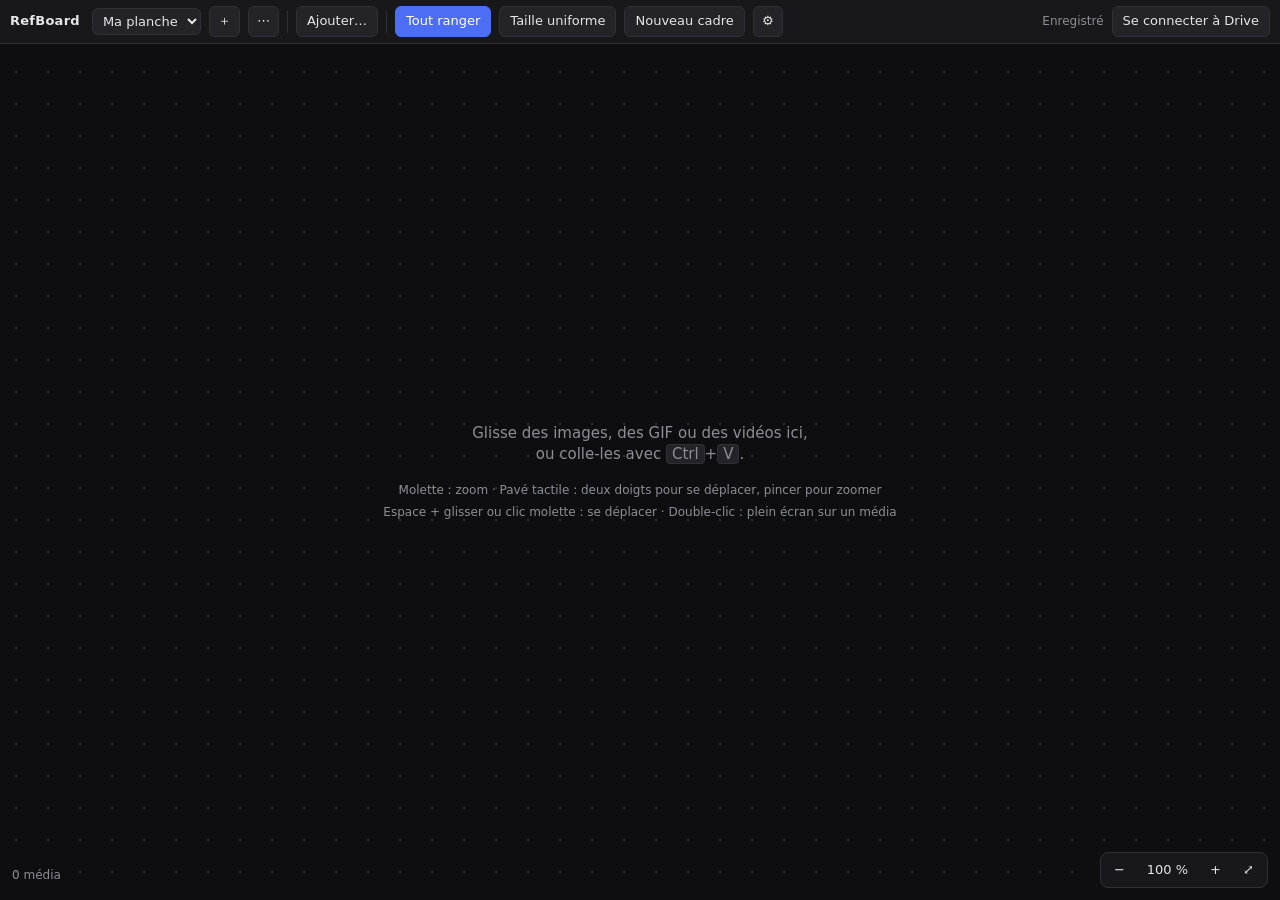
==== index.html @ 7924f596 "Cadres dynamiques, connexion Drive durable et images protégées par Cloudflare - Cadres : rangement a" ====
<!doctype html>
<html lang="fr">
<head>
  <meta charset="utf-8">
  <meta name="viewport" content="width=device-width, initial-scale=1">
  <title>RefBoard</title>
  <link rel="stylesheet" href="css/style.css?v=7">
</head>
<body>
  <header id="toolbar">
    <span class="logo">RefBoard</span>
    <select id="boardSelect" title="Changer de planche"></select>
    <button id="boardNew" class="icon" title="Nouvelle planche">＋</button>
    <button id="boardMenuBtn" class="icon" title="Renommer ou supprimer la planche">⋯</button>
    <span class="sep"></span>
    <button id="addBtn" title="Ajouter des fichiers (ou glisse-les, ou colle-les avec Ctrl+V)">Ajouter…</button>
    <input type="file" id="fileInput" multiple hidden
      accept="image/jpeg,image/png,image/webp,image/gif,video/mp4,video/webm">
    <span class="sep"></span>
    <button id="arrangeBtn" class="primary">Tout ranger</button>
    <button id="uniformBtn">Taille uniforme</button>
    <button id="frameBtn" title="Regrouper dans un cadre (Ctrl+G)">Nouveau cadre</button>
    <button id="settingsBtn" class="icon" title="Réglages du rangement">⚙</button>
    <span class="grow"></span>
    <span id="status"></span>
    <button id="driveBtn" data-state="off">Se connecter à Drive</button>
  </header>

  <main id="stage">
    <div id="world"></div>
    <div id="overlay">
      <div id="selBox" hidden>
        <div class="handle" data-corner="nw"></div>
        <div class="handle" data-corner="ne"></div>
        <div class="handle" data-corner="sw"></div>
        <div class="handle" data-corner="se"></div>
      </div>
      <div id="rubber" hidden></div>
      <div id="dropMark" hidden></div>
    </div>
    <div id="empty" hidden>
      <div>
        <p>Glisse des images, des GIF ou des vidéos ici,<br>ou colle-les avec <kbd>Ctrl</kbd>+<kbd>V</kbd>.</p>
        <p class="hint">Molette : zoom · Pavé tactile : deux doigts pour se déplacer, pincer pour zoomer<br>
          Espace + glisser ou clic molette : se déplacer · Double-clic : plein écran sur un média</p>
      </div>
    </div>
  </main>

  <div id="zoomBar">
    <button id="zoomOut" title="Dézoomer (Ctrl −)">−</button>
    <button id="zoomLabel" title="Revenir à 100 % (Ctrl 0)">100 %</button>
    <button id="zoomIn" title="Zoomer (Ctrl +)">+</button>
    <button id="zoomFit" title="Tout voir (Shift 1)">⤢</button>
  </div>
  <div id="info"></div>

  <form id="settingsPanel" class="panel" hidden onsubmit="return false">
    <h3>Rangement</h3>
    <label>Disposition
      <select name="mode">
        <option value="rows">Lignes justifiées</option>
        <option value="grid">Grille</option>
      </select>
    </label>
    <label><span data-for="rows">Hauteur des lignes</span><span data-for="grid">Taille des cases</span>
      <span><input name="rowHeight" type="number" min="20" step="10"> px</span></label>
    <label>Espacement <span><input name="gap" type="number" min="0" step="2"> px</span></label>
    <label data-for="rows">Largeur totale <span><input name="width" type="number" min="100" step="100" placeholder="auto"> px</span></label>
    <label data-for="grid">Colonnes <span><input name="cols" type="number" min="1" placeholder="auto"></span></label>
    <label>Ordre
      <select name="order">
        <option value="position">Position actuelle</option>
        <option value="added">Date d'ajout</option>
        <option value="type">Vidéos, GIF, puis images</option>
      </select>
    </label>
    <button type="button" id="panelArrange" class="primary">Ranger</button>

    <h3>Taille uniforme</h3>
    <label>
      <select name="uniformDim">
        <option value="h">Même hauteur</option>
        <option value="w">Même largeur</option>
      </select>
      <span><input name="uniformSize" type="number" min="20" step="10"> px</span>
    </label>
    <button type="button" id="panelUniform">Appliquer</button>

    <h3>Navigation</h3>
    <label>Molette
      <select name="wheel">
        <option value="auto">Détection auto (comme Miro)</option>
        <option value="zoom">Zoome toujours</option>
        <option value="pan">Fait défiler</option>
      </select>
    </label>
  </form>

  <div id="menu" class="menu" hidden></div>
  <div id="toast"></div>

  <script src="https://accounts.google.com/gsi/client" async></script>
  <script src="js/config.js?v=7"></script>
  <script src="js/db.js?v=7"></script>
  <script src="js/layout.js?v=7"></script>
  <script src="js/media.js?v=7"></script>
  <script src="js/drive.js?v=7"></script>
  <script src="js/board.js?v=7"></script>
  <script src="js/sync.js?v=7"></script>
  <script src="js/app.js?v=7"></script>
</body>
</html>
---- css/style.css ----
:root {
  --bg: #0e0e10;
  --panel: #18181b;
  --panel-2: #232328;
  --line: #2f2f36;
  --text: #e6e6e9;
  --muted: #8d8d96;
  --accent: #4c6ef5;
  --danger: #ef5b5f;
  color-scheme: dark;
}

* { box-sizing: border-box; }
html, body { margin: 0; height: 100%; overflow: hidden; background: var(--bg); color: var(--text); }
body { font: 13px/1.4 system-ui, -apple-system, "Segoe UI", sans-serif; }
button, select, input { font: inherit; color: inherit; }
button {
  background: var(--panel-2); border: 1px solid var(--line); border-radius: 6px;
  padding: 5px 10px; cursor: pointer; white-space: nowrap;
}
button:hover { border-color: #4a4a54; }
button.primary { background: var(--accent); border-color: var(--accent); color: #fff; }
button.icon { padding: 5px 8px; min-width: 30px; }
select, input { background: var(--panel-2); border: 1px solid var(--line); border-radius: 6px; padding: 4px 6px; }
kbd { background: var(--panel-2); border: 1px solid var(--line); border-radius: 4px; padding: 0 5px; font: inherit; }

/* Barre d'outils */
#toolbar {
  position: fixed; inset: 0 0 auto 0; height: 44px; z-index: 10;
  display: flex; align-items: center; gap: 8px; padding: 0 10px;
  background: var(--panel); border-bottom: 1px solid var(--line);
}
.logo { font-weight: 700; letter-spacing: .02em; margin-right: 4px; }
.sep { width: 1px; height: 22px; background: var(--line); }
.grow { flex: 1; }
#boardSelect { max-width: 220px; }
#status { color: var(--muted); font-size: 12px; }
#driveBtn[data-state="on"] { color: #7fd1a8; }
#driveBtn[data-state="auth"], #driveBtn[data-state="error"] { border-color: #a5703a; color: #f0b37a; }
#driveBtn[data-state="connecting"] { color: var(--muted); }

/* Canevas */
#stage {
  position: fixed; inset: 44px 0 0 0; overflow: hidden; touch-action: none;
  background-color: var(--bg);
  background-image: radial-gradient(circle, #2b2b33 1px, transparent 1.3px);
}
#stage.no-grid { background-image: none; }
body.space #stage { cursor: grab; }
#stage.panning { cursor: grabbing; }
body.dragover #stage { outline: 2px dashed var(--accent); outline-offset: -8px; }

#world { position: absolute; left: 0; top: 0; transform-origin: 0 0; --inv: 1; }
#world.animate .item { transition: transform .4s ease, width .4s ease, height .4s ease; }

.item { position: absolute; left: 0; top: 0; background: #1c1c21; user-select: none; }
.item .media { display: block; width: 100%; height: 100%; object-fit: contain; pointer-events: none; border: 0; }
.item[data-type="youtube"] .media { object-fit: cover; }
.item.playing .media { pointer-events: auto; } /* les commandes du lecteur YouTube restent cliquables */
.item.selected { outline: calc(2px * var(--inv)) solid var(--accent); }

/* Outils et badges : contre-zoomés pour garder la même taille à l'écran */
.item .tools {
  position: absolute; top: 0; right: 0; display: flex; gap: 4px; padding: 6px;
  transform: scale(var(--inv)); transform-origin: top right;
  opacity: 0; transition: opacity .12s;
}
.item:hover .tools { opacity: 1; }
.item .tools button {
  width: 26px; height: 26px; padding: 0; border: 0; border-radius: 6px;
  background: rgba(0, 0, 0, .65); color: #fff; font-size: 13px;
}
.item .tools button:hover { background: var(--accent); }
.item:not(.has-source) [data-act="source"] { display: none; }
.item .badge { position: absolute; left: 0; bottom: 0; padding: 6px; transform: scale(var(--inv)); transform-origin: bottom left; pointer-events: none; }
.item .badge span { display: block; padding: 1px 5px; border-radius: 4px; background: rgba(0, 0, 0, .6); color: #fff; font-size: 10px; font-weight: 600; letter-spacing: .04em; }
.item.tiny .tools, .item.tiny .badge { display: none; }

.item.dragging { z-index: 10; }

/* Cadres : le fond laisse passer les clics, seuls les bords et l'onglet s'attrapent */
.frame {
  position: absolute; left: 0; top: 0; pointer-events: none; --edge: calc(14px * var(--inv));
  background: rgba(255, 255, 255, .025);
}
#world.animate .frame { transition: transform .4s ease, width .4s ease, height .4s ease; }
.frame-edge { position: absolute; pointer-events: auto; cursor: move; background: #3a3a44; transition: background .12s; }
.frame-edge.top { left: calc(-1 * var(--edge)); right: calc(-1 * var(--edge)); top: calc(-1 * var(--edge)); height: var(--edge); }
.frame-edge.bottom { left: calc(-1 * var(--edge)); right: calc(-1 * var(--edge)); bottom: calc(-1 * var(--edge)); height: var(--edge); }
.frame-edge.left { top: 0; bottom: 0; left: calc(-1 * var(--edge)); width: var(--edge); }
.frame-edge.right { top: 0; bottom: 0; right: calc(-1 * var(--edge)); width: var(--edge); }
.frame:hover .frame-edge, .frame:hover .frame-tab { background: #4d4d5a; }
.frame.selected .frame-edge, .frame.selected .frame-tab, .frame.drop-target .frame-edge, .frame.drop-target .frame-tab { background: var(--accent); }
.frame.drop-target { background: rgba(76, 110, 245, .1); }
.frame-tab {
  position: absolute; left: calc(-1 * var(--edge)); bottom: calc(100% + var(--edge));
  max-width: 340px; padding: 5px 12px 4px; border-radius: 8px 8px 0 0;
  background: #3a3a44; color: #fff; font-size: 14px; font-weight: 600; white-space: nowrap;
  overflow: hidden; text-overflow: ellipsis; user-select: none;
  pointer-events: auto; cursor: move; transform: scale(var(--inv)); transform-origin: bottom left; transition: background .12s;
}
.frame-tab input { width: 220px; padding: 0 4px; border: 0; border-radius: 3px; background: #111; font-weight: 600; cursor: text; }

/* Sélection */
#selBox.no-handles .handle { display: none; }
#dropMark { position: absolute; width: 4px; border-radius: 2px; background: var(--accent); box-shadow: 0 0 0 1px #fff; }
#dropMark[hidden] { display: none; }
#overlay { position: absolute; inset: 0; pointer-events: none; }
#selBox { position: absolute; border: 1px solid var(--accent); }
#selBox[hidden], #rubber[hidden] { display: none; }
.handle {
  position: absolute; width: 10px; height: 10px; pointer-events: auto;
  background: #fff; border: 1px solid var(--accent); border-radius: 2px;
}
.handle[data-corner="nw"] { left: -6px; top: -6px; cursor: nwse-resize; }
.handle[data-corner="ne"] { right: -6px; top: -6px; cursor: nesw-resize; }
.handle[data-corner="sw"] { left: -6px; bottom: -6px; cursor: nesw-resize; }
.handle[data-corner="se"] { right: -6px; bottom: -6px; cursor: nwse-resize; }
#rubber { position: absolute; border: 1px solid var(--accent); background: rgba(76, 110, 245, .12); }

#empty {
  position: absolute; inset: 0; display: flex; align-items: center; justify-content: center;
  text-align: center; color: var(--muted); font-size: 15px; pointer-events: none;
}
#empty[hidden] { display: none; }
#empty .hint { font-size: 12px; line-height: 1.8; }

/* Zoom et infos */
#zoomBar {
  position: fixed; right: 12px; bottom: 12px; z-index: 10; display: flex; gap: 2px; padding: 3px;
  background: var(--panel); border: 1px solid var(--line); border-radius: 8px;
}
#zoomBar button { border: 0; background: transparent; min-width: 30px; }
#zoomBar button:hover { background: var(--panel-2); }
#zoomLabel { min-width: 60px; }
#info { position: fixed; left: 12px; bottom: 16px; z-index: 10; color: var(--muted); font-size: 12px; pointer-events: none; }

/* Panneau de réglages */
.panel {
  position: fixed; top: 50px; z-index: 20; width: 310px; padding: 12px;
  display: grid; gap: 8px;
  background: var(--panel); border: 1px solid var(--line); border-radius: 10px;
  box-shadow: 0 12px 32px rgba(0, 0, 0, .5);
}
.panel[hidden] { display: none; }
.panel h3 { margin: 6px 0 0; font-size: 11px; font-weight: 600; text-transform: uppercase; letter-spacing: .06em; color: var(--muted); }
.panel h3:first-child { margin-top: 0; }
.panel label { display: flex; align-items: center; justify-content: space-between; gap: 8px; }
.panel input[type="number"] { width: 76px; }
.panel[data-mode="rows"] [data-for="grid"], .panel[data-mode="grid"] [data-for="rows"] { display: none; }

/* Menu contextuel */
.menu {
  position: fixed; z-index: 30; min-width: 220px; padding: 4px;
  display: flex; flex-direction: column;
  background: var(--panel); border: 1px solid var(--line); border-radius: 8px;
  box-shadow: 0 12px 32px rgba(0, 0, 0, .5);
}
.menu[hidden] { display: none; }
.menu button { border: 0; background: transparent; text-align: left; padding: 6px 10px; }
.menu button:hover { background: var(--panel-2); }
.menu .danger { color: var(--danger); }
.menu hr { border: 0; border-top: 1px solid var(--line); margin: 4px 0; width: 100%; }

/* Messages */
#toast {
  position: fixed; left: 50%; bottom: 20px; z-index: 40; transform: translateX(-50%);
  max-width: min(560px, 90vw); padding: 9px 14px; border-radius: 8px;
  background: var(--panel-2); border: 1px solid var(--line);
  opacity: 0; pointer-events: none; transition: opacity .2s;
}
#toast.show { opacity: 1; }
#toast.error { background: #4a1d20; border-color: #7a2c31; }
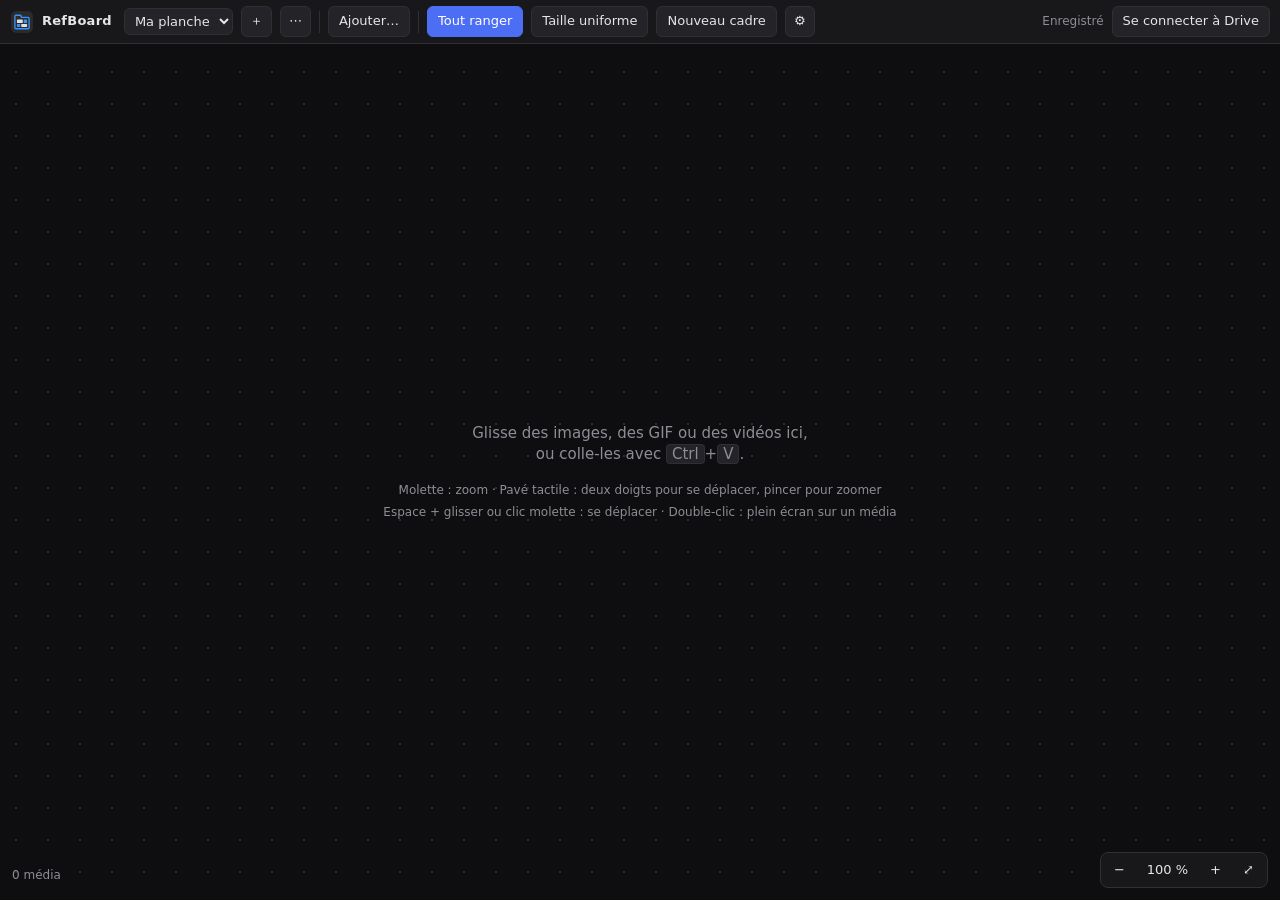
==== commit cb46b221: "Cadres : nouvel aspect, palette de 50 couleurs, icône de RefBoard - Cadre et onglet d'une seule form" ====
--- a/index.html
+++ b/index.html
@@ -4,10 +4,12 @@
   <meta charset="utf-8">
   <meta name="viewport" content="width=device-width, initial-scale=1">
   <title>RefBoard</title>
-  <link rel="stylesheet" href="css/style.css?v=7">
+  <link rel="icon" href="assets/icon.svg" type="image/svg+xml">
+  <link rel="stylesheet" href="css/style.css?v=8">
 </head>
 <body>
   <header id="toolbar">
+    <img class="logo-icon" src="assets/icon.svg" alt="">
     <span class="logo">RefBoard</span>
     <select id="boardSelect" title="Changer de planche"></select>
     <button id="boardNew" class="icon" title="Nouvelle planche">＋</button>
@@ -98,16 +100,17 @@
   </form>
 
   <div id="menu" class="menu" hidden></div>
+  <div id="framePalette" hidden onmousedown="event.preventDefault()"></div>
   <div id="toast"></div>
 
   <script src="https://accounts.google.com/gsi/client" async></script>
-  <script src="js/config.js?v=7"></script>
-  <script src="js/db.js?v=7"></script>
-  <script src="js/layout.js?v=7"></script>
-  <script src="js/media.js?v=7"></script>
-  <script src="js/drive.js?v=7"></script>
-  <script src="js/board.js?v=7"></script>
-  <script src="js/sync.js?v=7"></script>
-  <script src="js/app.js?v=7"></script>
+  <script src="js/config.js?v=8"></script>
+  <script src="js/db.js?v=8"></script>
+  <script src="js/layout.js?v=8"></script>
+  <script src="js/media.js?v=8"></script>
+  <script src="js/drive.js?v=8"></script>
+  <script src="js/board.js?v=8"></script>
+  <script src="js/sync.js?v=8"></script>
+  <script src="js/app.js?v=8"></script>
 </body>
 </html>
--- a/css/style.css
+++ b/css/style.css
@@ -30,6 +30,7 @@
   display: flex; align-items: center; gap: 8px; padding: 0 10px;
   background: var(--panel); border-bottom: 1px solid var(--line);
 }
+.logo-icon { width: 24px; height: 24px; display: block; }
 .logo { font-weight: 700; letter-spacing: .02em; margin-right: 4px; }
 .sep { width: 1px; height: 22px; background: var(--line); }
 .grow { flex: 1; }
@@ -78,28 +79,73 @@
 
 .item.dragging { z-index: 10; }
 
-/* Cadres : le fond laisse passer les clics, seuls les bords et l'onglet s'attrapent */
+/* Cadres : le fond laisse passer les clics, seuls les bords et l'onglet s'attrapent.
+   L'anneau, l'onglet et son arrondi forment une seule forme ; --line dessine le contour de sélection autour. */
 .frame {
-  position: absolute; left: 0; top: 0; pointer-events: none; --edge: calc(14px * var(--inv));
-  background: rgba(255, 255, 255, .025);
-}
+  --frame: #475166;
+  --line: transparent;
+  --edge: calc(14px * var(--inv));
+  --thin: calc(2px * var(--inv));
+  --radius: calc(22px * var(--inv));
+  --inner: calc(8px * var(--inv));
+  position: absolute; left: 0; top: 0; pointer-events: none; border-radius: 0 var(--inner) var(--inner) var(--inner);
+  background: color-mix(in srgb, var(--frame) 14%, transparent);
+}
+.frame.selected, .frame.drop-target { --line: hsl(from var(--frame) h calc(s + 35) calc(l + 16)); }
+.frame.drop-target { background: color-mix(in srgb, var(--frame) 30%, transparent); }
 #world.animate .frame { transition: transform .4s ease, width .4s ease, height .4s ease; }
-.frame-edge { position: absolute; pointer-events: auto; cursor: move; background: #3a3a44; transition: background .12s; }
+.frame-ring {
+  position: absolute; inset: calc(-1 * var(--edge)); border: var(--edge) solid var(--frame);
+  border-radius: 0 var(--radius) var(--radius) var(--radius);
+}
+.frame-line {
+  position: absolute; inset: calc(-1 * var(--edge) - var(--thin)); border: var(--thin) solid var(--line);
+  border-radius: 0 calc(var(--radius) + var(--thin)) calc(var(--radius) + var(--thin)) calc(var(--radius) + var(--thin));
+}
+.frame-corner { /* arrondi intérieur du coin haut-gauche, sous l'onglet */
+  position: absolute; left: 0; top: 0; width: var(--inner); height: var(--inner);
+  background: radial-gradient(circle at 100% 100%, transparent var(--inner), var(--frame) var(--inner));
+}
+.frame-edge { position: absolute; pointer-events: auto; cursor: move; }
 .frame-edge.top { left: calc(-1 * var(--edge)); right: calc(-1 * var(--edge)); top: calc(-1 * var(--edge)); height: var(--edge); }
 .frame-edge.bottom { left: calc(-1 * var(--edge)); right: calc(-1 * var(--edge)); bottom: calc(-1 * var(--edge)); height: var(--edge); }
 .frame-edge.left { top: 0; bottom: 0; left: calc(-1 * var(--edge)); width: var(--edge); }
 .frame-edge.right { top: 0; bottom: 0; right: calc(-1 * var(--edge)); width: var(--edge); }
-.frame:hover .frame-edge, .frame:hover .frame-tab { background: #4d4d5a; }
-.frame.selected .frame-edge, .frame.selected .frame-tab, .frame.drop-target .frame-edge, .frame.drop-target .frame-tab { background: var(--accent); }
-.frame.drop-target { background: rgba(76, 110, 245, .1); }
 .frame-tab {
-  position: absolute; left: calc(-1 * var(--edge)); bottom: calc(100% + var(--edge));
-  max-width: 340px; padding: 5px 12px 4px; border-radius: 8px 8px 0 0;
-  background: #3a3a44; color: #fff; font-size: 14px; font-weight: 600; white-space: nowrap;
-  overflow: hidden; text-overflow: ellipsis; user-select: none;
-  pointer-events: auto; cursor: move; transform: scale(var(--inv)); transform-origin: bottom left; transition: background .12s;
-}
-.frame-tab input { width: 220px; padding: 0 4px; border: 0; border-radius: 3px; background: #111; font-weight: 600; cursor: text; }
+  position: absolute; left: calc(-1 * var(--edge)); bottom: calc(100% + var(--edge) - 1px * var(--inv)); /* chevauche l'anneau : aucune coupure */
+  display: flex; align-items: center; gap: 8px; padding: 6px 14px 5px; border-radius: 12px 12px 0 0;
+  background: var(--frame); color: #fff; font-size: 14px; font-weight: 600; white-space: nowrap; user-select: none;
+  pointer-events: auto; cursor: move; transform: scale(var(--inv)); transform-origin: bottom left;
+  box-shadow: 0 0 0 2px var(--line); clip-path: inset(-2px -12px 0 -2px); /* contour de sélection, sauf côté cadre */
+}
+.frame-tab::after { /* raccord arrondi entre l'onglet et le haut du cadre */
+  content: ""; position: absolute; left: 100%; bottom: 0; width: 10px; height: 11px;
+  background: radial-gradient(circle at 100% 0, transparent 8px, var(--line) 8px, var(--line) 10px, var(--frame) 10px);
+}
+.frame-tab span { display: block; max-width: 320px; overflow: hidden; text-overflow: ellipsis; }
+.frame-tab input { width: 200px; padding: 0 6px; border: 0; border-radius: 5px; background: rgba(0, 0, 0, .35); color: #fff; font-weight: 600; cursor: text; }
+.frame-dot { width: 16px; height: 16px; padding: 0; flex: none; border: 2px solid #fff; border-radius: 50%; background: var(--frame); cursor: pointer; }
+.frame-dot:hover { border-color: #fff; transform: scale(1.15); }
+.frame-grip { /* poignée de largeur : n'apparaît qu'au survol du coin bas-droit */
+  position: absolute; right: calc(-1 * var(--edge)); bottom: calc(-1 * var(--edge));
+  width: calc(26px * var(--inv)); height: calc(26px * var(--inv));
+  display: flex; align-items: center; justify-content: center;
+  pointer-events: auto; cursor: nwse-resize; opacity: 0; transition: opacity .12s;
+}
+.frame-grip:hover { opacity: 1; }
+.frame-grip::after {
+  content: ""; width: calc(14px * var(--inv)); height: calc(14px * var(--inv)); border-radius: 50%;
+  background: hsl(from var(--frame) h calc(s + 35) calc(l + 16)); box-shadow: 0 0 0 var(--thin) rgba(255, 255, 255, .85);
+}
+
+/* Palette de couleurs des cadres */
+#framePalette {
+  position: fixed; z-index: 30; display: grid; grid-template-columns: repeat(10, 22px); gap: 4px; padding: 8px;
+  background: var(--panel); border: 1px solid var(--line); border-radius: 10px; box-shadow: 0 12px 32px rgba(0, 0, 0, .5);
+}
+#framePalette[hidden] { display: none; }
+#framePalette button { width: 22px; height: 22px; padding: 0; border: 0; border-radius: 6px; }
+#framePalette button:hover, #framePalette button.current { outline: 2px solid #fff; outline-offset: 1px; }
 
 /* Sélection */
 #selBox.no-handles .handle { display: none; }
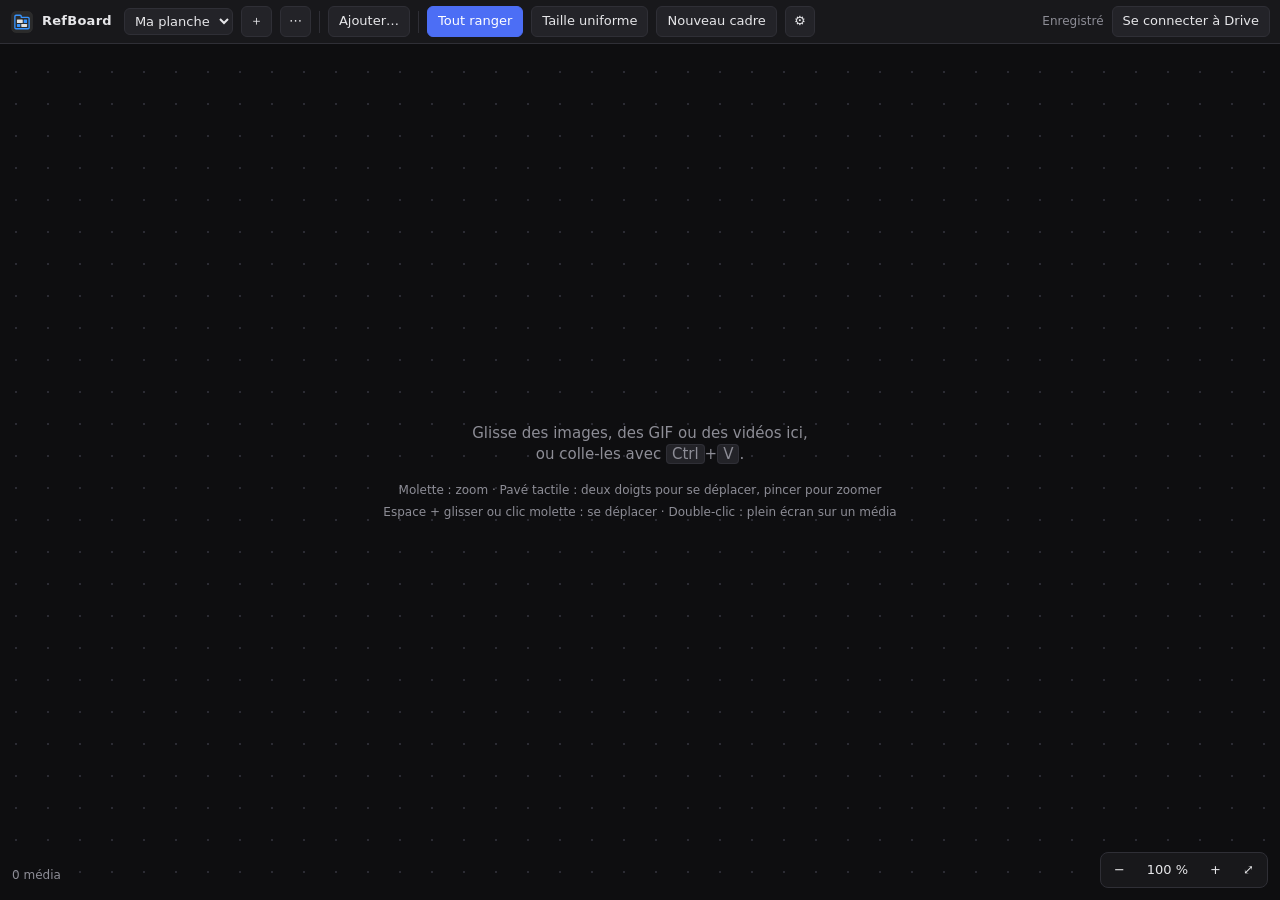
==== commit dcd959a6: "Cadres : taille limitée au dézoom, poignée en arc, contour plus clair, palette de 12 couleurs Co-Aut" ====
--- a/index.html
+++ b/index.html
@@ -5,7 +5,7 @@
   <meta name="viewport" content="width=device-width, initial-scale=1">
   <title>RefBoard</title>
   <link rel="icon" href="assets/icon.svg" type="image/svg+xml">
-  <link rel="stylesheet" href="css/style.css?v=8">
+  <link rel="stylesheet" href="css/style.css?v=9">
 </head>
 <body>
   <header id="toolbar">
@@ -104,13 +104,13 @@
   <div id="toast"></div>
 
   <script src="https://accounts.google.com/gsi/client" async></script>
-  <script src="js/config.js?v=8"></script>
-  <script src="js/db.js?v=8"></script>
-  <script src="js/layout.js?v=8"></script>
-  <script src="js/media.js?v=8"></script>
-  <script src="js/drive.js?v=8"></script>
-  <script src="js/board.js?v=8"></script>
-  <script src="js/sync.js?v=8"></script>
-  <script src="js/app.js?v=8"></script>
+  <script src="js/config.js?v=9"></script>
+  <script src="js/db.js?v=9"></script>
+  <script src="js/layout.js?v=9"></script>
+  <script src="js/media.js?v=9"></script>
+  <script src="js/drive.js?v=9"></script>
+  <script src="js/board.js?v=9"></script>
+  <script src="js/sync.js?v=9"></script>
+  <script src="js/app.js?v=9"></script>
 </body>
 </html>
--- a/css/style.css
+++ b/css/style.css
@@ -51,7 +51,7 @@
 #stage.panning { cursor: grabbing; }
 body.dragover #stage { outline: 2px dashed var(--accent); outline-offset: -8px; }
 
-#world { position: absolute; left: 0; top: 0; transform-origin: 0 0; --inv: 1; }
+#world { position: absolute; left: 0; top: 0; transform-origin: 0 0; --inv: 1; --frame-inv: 1; }
 #world.animate .item { transition: transform .4s ease, width .4s ease, height .4s ease; }
 
 .item { position: absolute; left: 0; top: 0; background: #1c1c21; user-select: none; }
@@ -82,7 +82,9 @@
 /* Cadres : le fond laisse passer les clics, seuls les bords et l'onglet s'attrapent.
    L'anneau, l'onglet et son arrondi forment une seule forme ; --line dessine le contour de sélection autour. */
 .frame {
+  --inv: var(--frame-inv); /* tout le cadre suit cette échelle, qui rétrécit au dézoom */
   --frame: #475166;
+  --bright: hsl(from var(--frame) h calc(s + 30) calc(l + 28));
   --line: transparent;
   --edge: calc(14px * var(--inv));
   --thin: calc(2px * var(--inv));
@@ -91,7 +93,7 @@
   position: absolute; left: 0; top: 0; pointer-events: none; border-radius: 0 var(--inner) var(--inner) var(--inner);
   background: color-mix(in srgb, var(--frame) 14%, transparent);
 }
-.frame.selected, .frame.drop-target { --line: hsl(from var(--frame) h calc(s + 35) calc(l + 16)); }
+.frame.selected, .frame.drop-target { --line: var(--bright); }
 .frame.drop-target { background: color-mix(in srgb, var(--frame) 30%, transparent); }
 #world.animate .frame { transition: transform .4s ease, width .4s ease, height .4s ease; }
 .frame-ring {
@@ -128,23 +130,21 @@
 .frame-dot:hover { border-color: #fff; transform: scale(1.15); }
 .frame-grip { /* poignée de largeur : n'apparaît qu'au survol du coin bas-droit */
   position: absolute; right: calc(-1 * var(--edge)); bottom: calc(-1 * var(--edge));
-  width: calc(26px * var(--inv)); height: calc(26px * var(--inv));
-  display: flex; align-items: center; justify-content: center;
-  pointer-events: auto; cursor: nwse-resize; opacity: 0; transition: opacity .12s;
-}
-.frame-grip:hover { opacity: 1; }
-.frame-grip::after {
-  content: ""; width: calc(14px * var(--inv)); height: calc(14px * var(--inv)); border-radius: 50%;
-  background: hsl(from var(--frame) h calc(s + 35) calc(l + 16)); box-shadow: 0 0 0 var(--thin) rgba(255, 255, 255, .85);
-}
+  width: calc(30px * var(--inv)); height: calc(30px * var(--inv));
+  pointer-events: auto; cursor: nwse-resize; opacity: 0; transition: opacity .1s;
+}
+.frame-grip:hover, .frame.resizing .frame-grip { opacity: 1; }
+.frame-grip svg { display: block; width: 100%; height: 100%; overflow: visible; }
+.frame-grip path { fill: none; stroke: var(--bright); stroke-width: 4; stroke-linecap: round; }
+body.resizing-frame, body.resizing-frame * { cursor: nwse-resize !important; }
 
 /* Palette de couleurs des cadres */
 #framePalette {
-  position: fixed; z-index: 30; display: grid; grid-template-columns: repeat(10, 22px); gap: 4px; padding: 8px;
+  position: fixed; z-index: 30; display: grid; grid-template-columns: repeat(6, 26px); gap: 5px; padding: 8px;
   background: var(--panel); border: 1px solid var(--line); border-radius: 10px; box-shadow: 0 12px 32px rgba(0, 0, 0, .5);
 }
 #framePalette[hidden] { display: none; }
-#framePalette button { width: 22px; height: 22px; padding: 0; border: 0; border-radius: 6px; }
+#framePalette button { width: 26px; height: 26px; padding: 0; border: 0; border-radius: 6px; }
 #framePalette button:hover, #framePalette button.current { outline: 2px solid #fff; outline-offset: 1px; }
 
 /* Sélection */
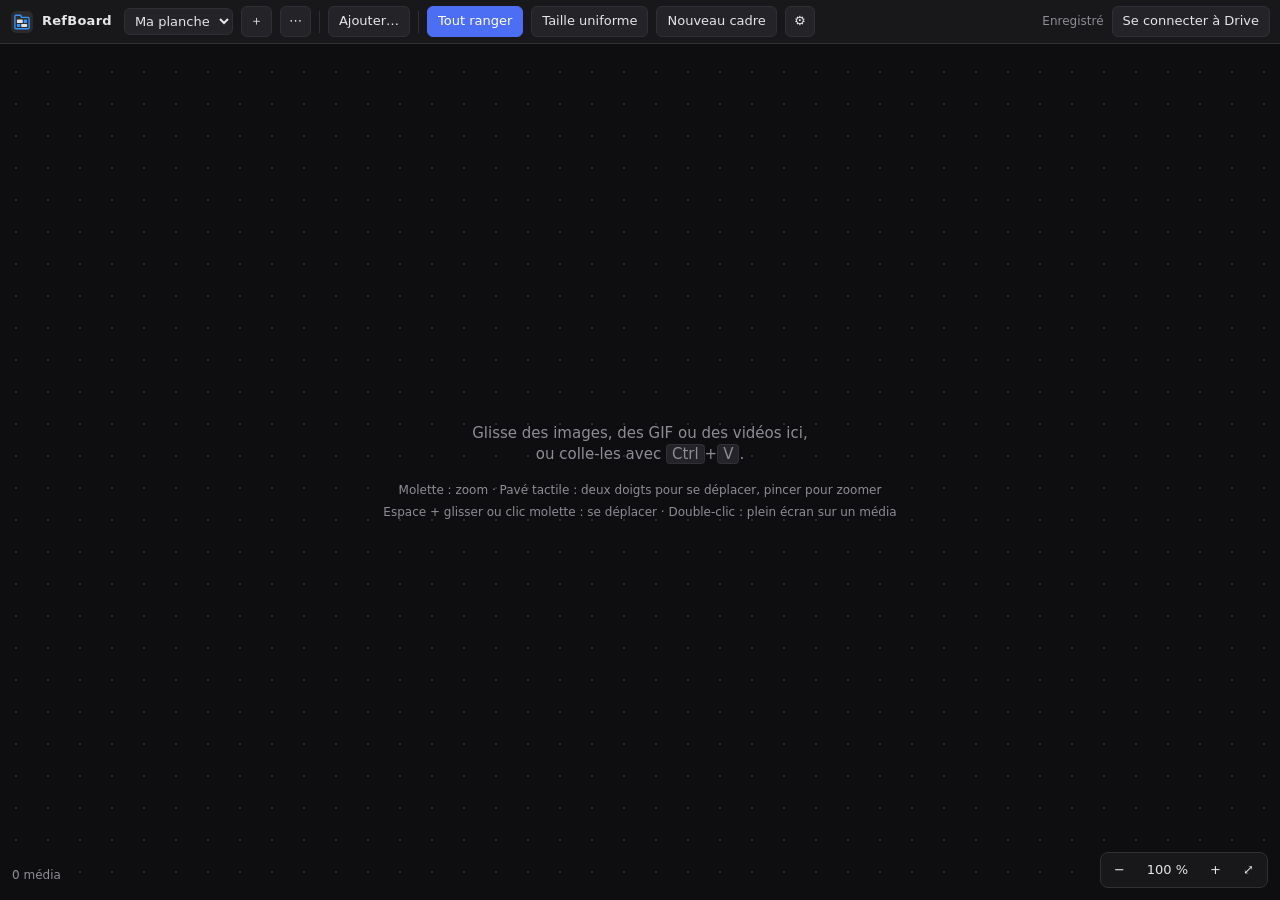
==== commit 11f4173e: "RefBoard sur téléphone : barre réduite avec menu ☰, navigation au doigt Sur écran étroit, les outils" ====
--- a/index.html
+++ b/index.html
@@ -5,7 +5,7 @@
   <meta name="viewport" content="width=device-width, initial-scale=1">
   <title>RefBoard</title>
   <link rel="icon" href="assets/icon.svg" type="image/svg+xml">
-  <link rel="stylesheet" href="css/style.css?v=9">
+  <link rel="stylesheet" href="css/style.css?v=11">
 </head>
 <body>
   <header id="toolbar">
@@ -14,6 +14,9 @@
     <select id="boardSelect" title="Changer de planche"></select>
     <button id="boardNew" class="icon" title="Nouvelle planche">＋</button>
     <button id="boardMenuBtn" class="icon" title="Renommer ou supprimer la planche">⋯</button>
+    <div id="tools">
+    <button id="boardNew2" class="phone-only">Nouvelle planche</button>
+    <button id="boardMenuBtn2" class="phone-only">Renommer ou supprimer la planche…</button>
     <span class="sep"></span>
     <button id="addBtn" title="Ajouter des fichiers (ou glisse-les, ou colle-les avec Ctrl+V)">Ajouter…</button>
     <input type="file" id="fileInput" multiple hidden
@@ -23,9 +26,11 @@
     <button id="uniformBtn">Taille uniforme</button>
     <button id="frameBtn" title="Regrouper dans un cadre (Ctrl+G)">Nouveau cadre</button>
     <button id="settingsBtn" class="icon" title="Réglages du rangement">⚙</button>
+    </div>
     <span class="grow"></span>
     <span id="status"></span>
     <button id="driveBtn" data-state="off">Se connecter à Drive</button>
+    <button id="toolsBtn" class="icon" title="Outils">☰</button>
   </header>
 
   <main id="stage">
@@ -43,7 +48,8 @@
     <div id="empty" hidden>
       <div>
         <p>Glisse des images, des GIF ou des vidéos ici,<br>ou colle-les avec <kbd>Ctrl</kbd>+<kbd>V</kbd>.</p>
-        <p class="hint">Molette : zoom · Pavé tactile : deux doigts pour se déplacer, pincer pour zoomer<br>
+        <p class="hint touch-hint">Un doigt : se déplacer · Deux doigts : zoomer · Deux touchers : plein écran sur un média</p>
+        <p class="hint mouse-hint">Molette : zoom · Pavé tactile : deux doigts pour se déplacer, pincer pour zoomer<br>
           Espace + glisser ou clic molette : se déplacer · Double-clic : plein écran sur un média</p>
       </div>
     </div>
@@ -104,13 +110,13 @@
   <div id="toast"></div>
 
   <script src="https://accounts.google.com/gsi/client" async></script>
-  <script src="js/config.js?v=9"></script>
-  <script src="js/db.js?v=9"></script>
-  <script src="js/layout.js?v=9"></script>
-  <script src="js/media.js?v=9"></script>
-  <script src="js/drive.js?v=9"></script>
-  <script src="js/board.js?v=9"></script>
-  <script src="js/sync.js?v=9"></script>
-  <script src="js/app.js?v=9"></script>
+  <script src="js/config.js?v=11"></script>
+  <script src="js/db.js?v=11"></script>
+  <script src="js/layout.js?v=11"></script>
+  <script src="js/media.js?v=11"></script>
+  <script src="js/drive.js?v=11"></script>
+  <script src="js/board.js?v=11"></script>
+  <script src="js/sync.js?v=11"></script>
+  <script src="js/app.js?v=11"></script>
 </body>
 </html>
--- a/css/style.css
+++ b/css/style.css
@@ -114,14 +114,20 @@
 .frame-edge.left { top: 0; bottom: 0; left: calc(-1 * var(--edge)); width: var(--edge); }
 .frame-edge.right { top: 0; bottom: 0; right: calc(-1 * var(--edge)); width: var(--edge); }
 .frame-tab {
-  position: absolute; left: calc(-1 * var(--edge)); bottom: calc(100% + var(--edge) - 1px * var(--inv)); /* chevauche l'anneau : aucune coupure */
-  display: flex; align-items: center; gap: 8px; padding: 6px 14px 5px; border-radius: 12px 12px 0 0;
+  /* L'onglet descend sur l'anneau. Le navigateur cale les boîtes au pixel du canevas : à fort zoom, le recouvrement doit
+     valoir un pixel du canevas (--ov, exprimé à l'échelle de l'onglet), sinon une coupure apparaît. */
+  --ov: max(1px, calc(1px / var(--inv)));
+  position: absolute; left: calc(-1 * var(--edge)); bottom: calc(100% + var(--edge) - var(--ov) * var(--inv));
+  display: flex; align-items: center; gap: 8px; padding: 6px 14px calc(5px + var(--ov)); border-radius: 12px 12px 0 0;
   background: var(--frame); color: #fff; font-size: 14px; font-weight: 600; white-space: nowrap; user-select: none;
   pointer-events: auto; cursor: move; transform: scale(var(--inv)); transform-origin: bottom left;
-  box-shadow: 0 0 0 2px var(--line); clip-path: inset(-2px -12px 0 -2px); /* contour de sélection, sauf côté cadre */
+  box-shadow: 0 0 0 2px var(--line);
+  /* contour de sélection : on le coupe là où l'onglet recouvre l'anneau */
+  clip-path: polygon(-2px -2px, calc(100% + 12px) -2px, calc(100% + 12px) 100%, calc(100% + 2px) 100%,
+    calc(100% + 2px) calc(100% - var(--ov)), 100% calc(100% - var(--ov)), 100% 100%, -2px 100%);
 }
 .frame-tab::after { /* raccord arrondi entre l'onglet et le haut du cadre */
-  content: ""; position: absolute; left: 100%; bottom: 0; width: 10px; height: 11px;
+  content: ""; position: absolute; left: 100%; bottom: 0; width: 10px; height: calc(10px + var(--ov));
   background: radial-gradient(circle at 100% 0, transparent 8px, var(--line) 8px, var(--line) 10px, var(--frame) 10px);
 }
 .frame-tab span { display: block; max-width: 320px; overflow: hidden; text-overflow: ellipsis; }
@@ -217,3 +223,34 @@
 }
 #toast.show { opacity: 1; }
 #toast.error { background: #4a1d20; border-color: #7a2c31; }
+
+/* Écrans tactiles : pas de survol, les boutons d'un média apparaissent quand il est sélectionné */
+#tools { display: contents; }
+#toolsBtn, .touch-hint, .phone-only { display: none; }
+@media (hover: none) {
+  .item.selected .tools { opacity: 1; }
+  .touch-hint { display: block; }
+  .mouse-hint { display: none; }
+}
+
+/* Téléphone : les outils passent dans le menu ☰, la planche et Drive restent dans la barre */
+@media (max-width: 760px) {
+  #toolbar { gap: 6px; padding: 0 8px; }
+  .logo, #status, #boardNew, #boardMenuBtn { display: none; }
+  #tools .phone-only { display: block; }
+  #boardSelect { flex: 1; min-width: 0; max-width: none; }
+  #toolbar .grow { display: none; }
+  #toolsBtn { display: inline-block; }
+  #tools {
+    display: none; position: fixed; top: 48px; right: 8px; z-index: 20; min-width: 220px; padding: 6px;
+    flex-direction: column; gap: 4px;
+    background: var(--panel); border: 1px solid var(--line); border-radius: 10px;
+    box-shadow: 0 12px 32px rgba(0, 0, 0, .5);
+  }
+  body.tools-open #tools { display: flex; }
+  #tools .sep { display: none; }
+  #tools button { text-align: left; padding: 9px 12px; }
+  #settingsBtn::after { content: " Réglages du rangement"; }
+  .panel { width: auto; left: 8px !important; right: 8px; max-height: calc(100% - 60px); overflow: auto; }
+  #info { display: none; }
+}
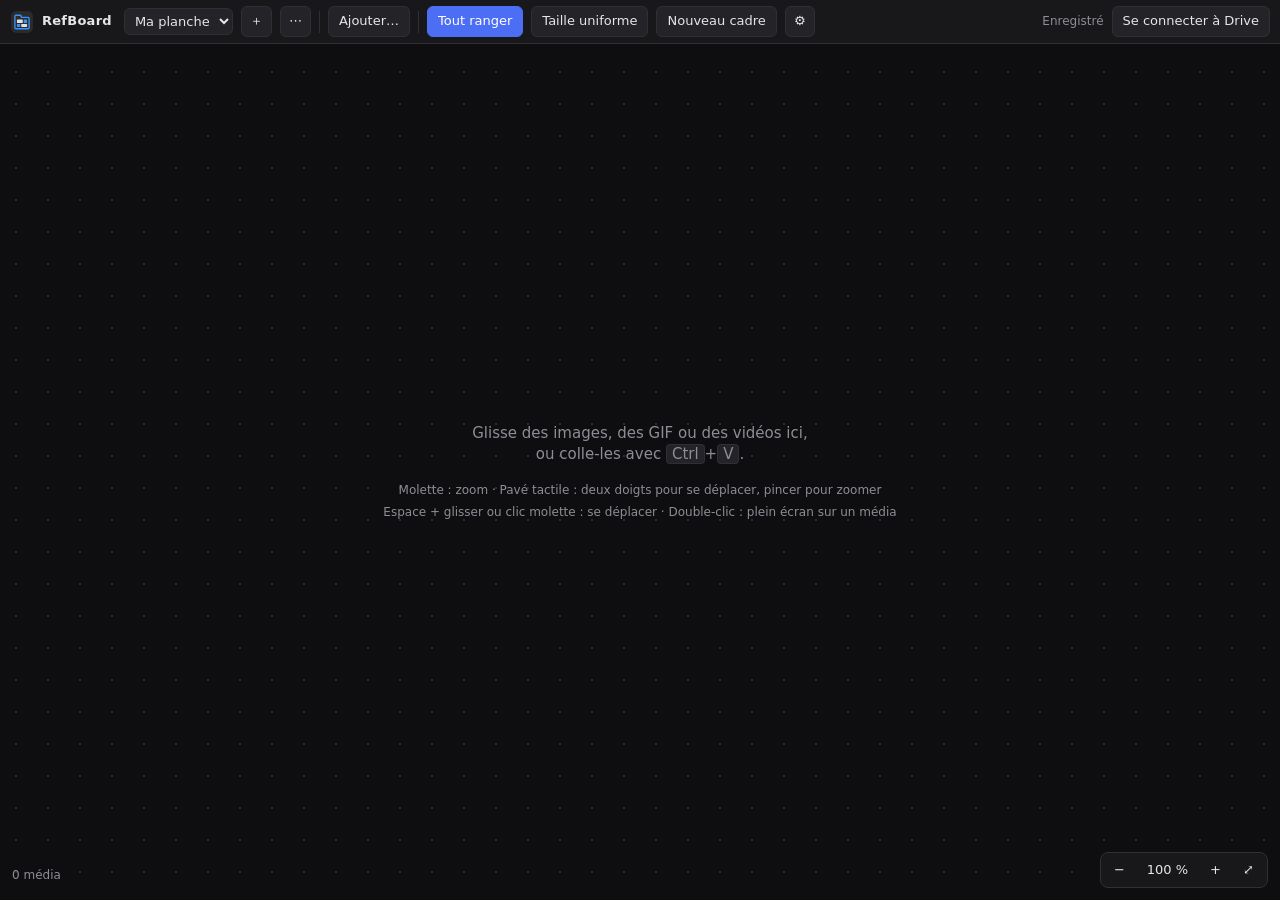
==== commit f7e3a269: "RefBoard installable sur téléphone : manifeste et icônes propres Sans manifeste, Chrome Android conf" ====
--- a/index.html
+++ b/index.html
@@ -5,6 +5,9 @@
   <meta name="viewport" content="width=device-width, initial-scale=1">
   <title>RefBoard</title>
   <link rel="icon" href="assets/icon.svg" type="image/svg+xml">
+  <link rel="manifest" href="manifest.webmanifest">
+  <link rel="apple-touch-icon" href="assets/icon-192.png">
+  <meta name="theme-color" content="#18181b">
   <link rel="stylesheet" href="css/style.css?v=11">
 </head>
 <body>
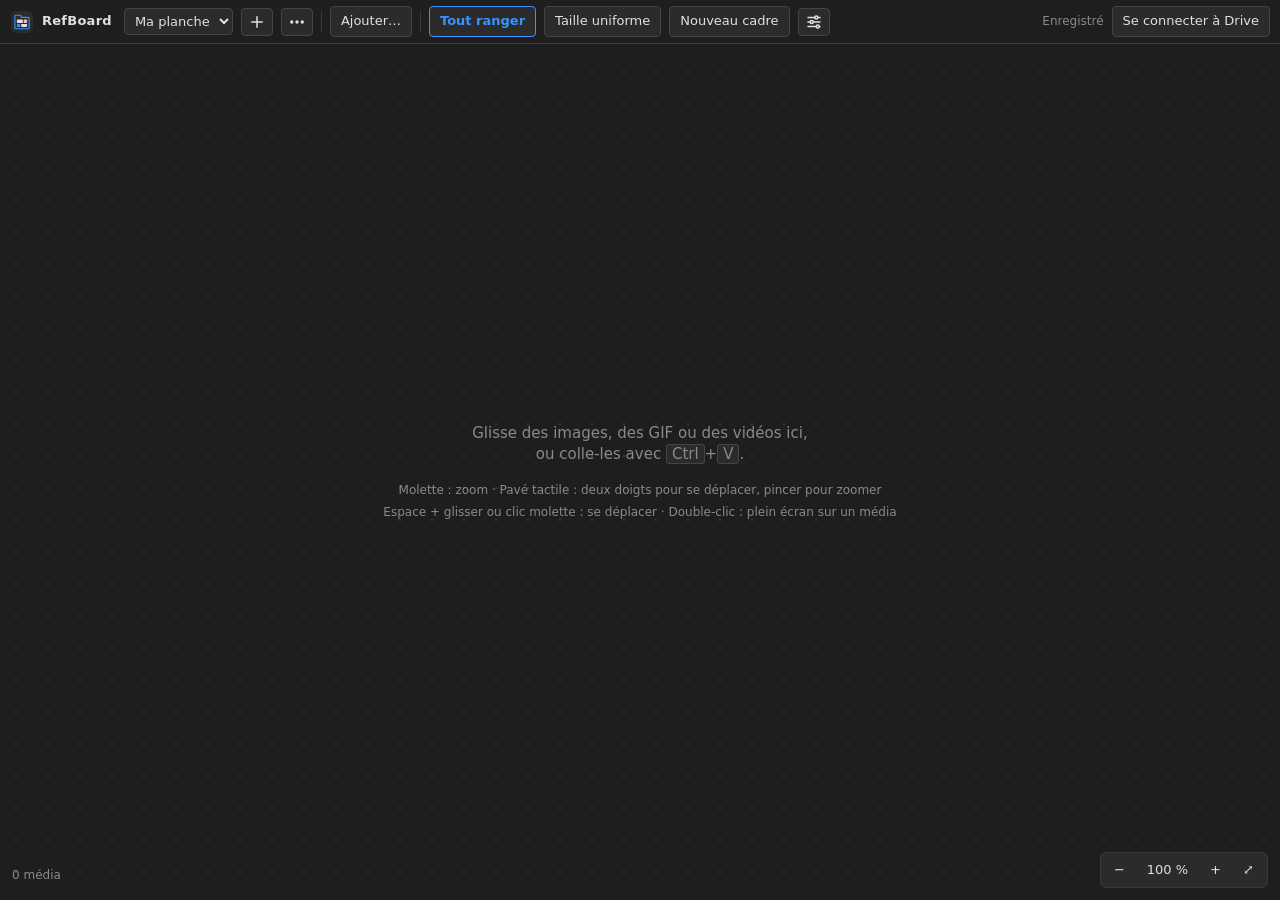
==== commit c4572a84: "Mise en conformite MY APPS (novembre 2026) - build.bat / lancer.bat communs (_Commun\app_outils.py, " ====
--- a/index.html
+++ b/index.html
@@ -7,16 +7,17 @@
   <link rel="icon" href="assets/icon.svg" type="image/svg+xml">
   <link rel="manifest" href="manifest.webmanifest">
   <link rel="apple-touch-icon" href="assets/icon-192.png">
-  <meta name="theme-color" content="#18181b">
-  <link rel="stylesheet" href="css/style.css?v=11">
+  <meta name="theme-color" content="#1e1e1e">
+  <link rel="stylesheet" href="css/theme.css?v=12">
+  <link rel="stylesheet" href="css/style.css?v=12">
 </head>
 <body>
   <header id="toolbar">
     <img class="logo-icon" src="assets/icon.svg" alt="">
     <span class="logo">RefBoard</span>
     <select id="boardSelect" title="Changer de planche"></select>
-    <button id="boardNew" class="icon" title="Nouvelle planche">＋</button>
-    <button id="boardMenuBtn" class="icon" title="Renommer ou supprimer la planche">⋯</button>
+    <button id="boardNew" class="icon" title="Nouvelle planche" aria-label="Nouvelle planche"><svg class="icone" viewBox="0 0 24 24" fill="none" stroke="currentColor" stroke-width="2" stroke-linecap="round" stroke-linejoin="round" aria-hidden="true"><path d="M12 5v14M5 12h14"/></svg></button>
+    <button id="boardMenuBtn" class="icon" title="Renommer ou supprimer la planche" aria-label="Renommer ou supprimer la planche"><svg class="icone" viewBox="0 0 24 24" fill="none" stroke="currentColor" stroke-width="2" stroke-linecap="round" stroke-linejoin="round" aria-hidden="true"><circle cx="5" cy="12" r="1.2" fill="currentColor"/><circle cx="12" cy="12" r="1.2" fill="currentColor"/><circle cx="19" cy="12" r="1.2" fill="currentColor"/></svg></button>
     <div id="tools">
     <button id="boardNew2" class="phone-only">Nouvelle planche</button>
     <button id="boardMenuBtn2" class="phone-only">Renommer ou supprimer la planche…</button>
@@ -28,12 +29,12 @@
     <button id="arrangeBtn" class="primary">Tout ranger</button>
     <button id="uniformBtn">Taille uniforme</button>
     <button id="frameBtn" title="Regrouper dans un cadre (Ctrl+G)">Nouveau cadre</button>
-    <button id="settingsBtn" class="icon" title="Réglages du rangement">⚙</button>
+    <button id="settingsBtn" class="icon" title="Réglages du rangement" aria-label="Réglages du rangement"><svg class="icone" viewBox="0 0 24 24" fill="none" stroke="currentColor" stroke-width="2" stroke-linecap="round" stroke-linejoin="round" aria-hidden="true"><path d="M4 6h9M17 6h3M4 12h3M11 12h9M4 18h11M19 18h1"/><circle cx="15" cy="6" r="2"/><circle cx="9" cy="12" r="2"/><circle cx="17" cy="18" r="2"/></svg></button>
     </div>
     <span class="grow"></span>
     <span id="status"></span>
     <button id="driveBtn" data-state="off">Se connecter à Drive</button>
-    <button id="toolsBtn" class="icon" title="Outils">☰</button>
+    <button id="toolsBtn" class="icon" title="Outils" aria-label="Outils"><svg class="icone" viewBox="0 0 24 24" fill="none" stroke="currentColor" stroke-width="2" stroke-linecap="round" stroke-linejoin="round" aria-hidden="true"><path d="M4 6h16M4 12h16M4 18h16"/></svg></button>
   </header>
 
   <main id="stage">
@@ -113,13 +114,13 @@
   <div id="toast"></div>
 
   <script src="https://accounts.google.com/gsi/client" async></script>
-  <script src="js/config.js?v=11"></script>
-  <script src="js/db.js?v=11"></script>
-  <script src="js/layout.js?v=11"></script>
-  <script src="js/media.js?v=11"></script>
-  <script src="js/drive.js?v=11"></script>
-  <script src="js/board.js?v=11"></script>
-  <script src="js/sync.js?v=11"></script>
-  <script src="js/app.js?v=11"></script>
+  <script src="js/config.js?v=12"></script>
+  <script src="js/db.js?v=12"></script>
+  <script src="js/layout.js?v=12"></script>
+  <script src="js/media.js?v=12"></script>
+  <script src="js/drive.js?v=12"></script>
+  <script src="js/board.js?v=12"></script>
+  <script src="js/sync.js?v=12"></script>
+  <script src="js/app.js?v=12"></script>
 </body>
 </html>
--- a/css/theme.css
+++ b/css/theme.css
@@ -0,0 +1,116 @@
+/*
+ * theme.css — identité visuelle commune des apps web de MY APPS (thème sombre).
+ *
+ * SOURCE UNIQUE : _Commun\theme.css. Les apps web (RefBoard, X Bookmarks, Bridge, Photo Album…)
+ * en ont une COPIE IDENTIQUE à côté de leur propre CSS, chargée AVANT lui.
+ * Ne pas modifier la copie sur place : modifier ici, puis recopier.
+ *
+ * Mêmes valeurs que _Commun\theme.py (référence : Tracker). Une couleur = un sens partout.
+ * Icônes : SVG inline du jeu commun (_Commun\icones_ui\*.svg, 24 × 24, trait 2, currentColor)
+ * dans un élément de classe « icone ».
+ */
+
+:root {
+  color-scheme: dark;
+
+  /* Fonds */
+  --fond-app: #232323;
+  --fond-panneau: #1e1e1e;
+  --fond-carte: #2b2b2b;
+  --ligne-alternee: #323232;
+  --survol: #555555;            /* poignée de barre de défilement survolée */
+
+  /* Bordures */
+  --bordure: #444444;
+  --bordure-douce: #3a3a3a;
+
+  /* Accent */
+  --accent: #3794ff;
+  --accent-doux: #5b9bd5;       /* titres de section */
+  --sur-accent: #ffffff;        /* texte posé sur l'accent */
+
+  /* Textes */
+  --texte: #e0e0e0;
+  --texte-secondaire: #8a8a8a;
+  --texte-discret: #7a7a7a;
+
+  /* Couleurs sémantiques */
+  --critique: #ff5252;          /* erreur, suppression */
+  --attention: #ff9800;
+  --intermediaire: #ffd54f;
+  --succes: #66bb6a;
+  --categorie-a: #ba68c8;
+  --categorie-b: #ffb74d;
+
+  /* Formes */
+  --rayon: 4px;                 /* boutons, champs */
+  --rayon-carte: 6px;           /* cartes, panneaux */
+  --rayon-petit: 3px;           /* pastilles, éléments de liste */
+
+  /* Police */
+  --police: "Segoe UI", "Noto Sans", system-ui, -apple-system, Roboto, sans-serif;
+  --taille-texte: 14px;         /* 11 pt Qt ≈ 14 px à l'écran */
+}
+
+/* ---------- Base ---------- */
+html { background: var(--fond-app); }
+body {
+  margin: 0;
+  background: var(--fond-app);
+  color: var(--texte);
+  font-family: var(--police);
+  font-size: var(--taille-texte);
+}
+::selection { background: var(--accent); color: var(--sur-accent); }
+
+a { color: var(--accent); }
+a:hover { color: var(--accent-doux); }
+
+/* ---------- Boutons ---------- */
+button {
+  font: inherit;
+  color: var(--texte);
+  background: var(--fond-carte);
+  border: 1px solid var(--bordure);
+  border-radius: var(--rayon);
+  cursor: pointer;
+}
+button:hover { border-color: var(--accent); }
+button:active { background: var(--ligne-alternee); }
+button:disabled { color: var(--texte-discret); border-color: var(--bordure-douce); cursor: default; }
+
+/* ---------- Champs ---------- */
+input, select, textarea {
+  font: inherit;
+  color: var(--texte);
+  background: var(--fond-carte);
+  border: 1px solid var(--bordure);
+  border-radius: var(--rayon);
+}
+input::placeholder, textarea::placeholder { color: var(--texte-discret); }
+input:focus, select:focus, textarea:focus { border-color: var(--accent); outline: none; }
+input[type="checkbox"], input[type="radio"], input[type="range"], progress { accent-color: var(--accent); }
+
+/* Focus clavier toujours visible, à l'accent */
+:focus-visible { outline: 2px solid var(--accent); outline-offset: 2px; }
+
+/* ---------- Barres de défilement ---------- */
+html { scrollbar-color: var(--bordure) transparent; }
+::-webkit-scrollbar { width: 10px; height: 10px; }
+::-webkit-scrollbar-track { background: transparent; }
+::-webkit-scrollbar-thumb { background: var(--bordure); border-radius: 4px; }
+::-webkit-scrollbar-thumb:hover { background: var(--survol); }
+
+/* ---------- Icônes (SVG inline du jeu commun) ---------- */
+.icone {
+  width: 20px;
+  height: 20px;
+  flex: none;
+  display: inline-block;
+  vertical-align: middle;
+  fill: none;
+  stroke: currentColor;
+  stroke-width: 2;
+  stroke-linecap: round;
+  stroke-linejoin: round;
+}
--- a/css/style.css
+++ b/css/style.css
@@ -1,50 +1,42 @@
-:root {
-  --bg: #0e0e10;
-  --panel: #18181b;
-  --panel-2: #232328;
-  --line: #2f2f36;
-  --text: #e6e6e9;
-  --muted: #8d8d96;
-  --accent: #4c6ef5;
-  --danger: #ef5b5f;
-  color-scheme: dark;
-}
+/* Couleurs, police et rayons : css/theme.css (copie de _Commun/theme.css), chargé avant ce fichier. */
 
 * { box-sizing: border-box; }
-html, body { margin: 0; height: 100%; overflow: hidden; background: var(--bg); color: var(--text); }
-body { font: 13px/1.4 system-ui, -apple-system, "Segoe UI", sans-serif; }
+html, body { margin: 0; height: 100%; overflow: hidden; background: var(--fond-app); color: var(--texte); }
+body { font: 13px/1.4 var(--police); }
 button, select, input { font: inherit; color: inherit; }
 button {
-  background: var(--panel-2); border: 1px solid var(--line); border-radius: 6px;
+  background: var(--fond-carte); border: 1px solid var(--bordure); border-radius: var(--rayon);
   padding: 5px 10px; cursor: pointer; white-space: nowrap;
 }
-button:hover { border-color: #4a4a54; }
-button.primary { background: var(--accent); border-color: var(--accent); color: #fff; }
-button.icon { padding: 5px 8px; min-width: 30px; }
-select, input { background: var(--panel-2); border: 1px solid var(--line); border-radius: 6px; padding: 4px 6px; }
-kbd { background: var(--panel-2); border: 1px solid var(--line); border-radius: 4px; padding: 0 5px; font: inherit; }
+button:hover { border-color: var(--accent); }
+button.primary { border-color: var(--accent); color: var(--accent); font-weight: 600; }
+button.icon { padding: 4px 6px; min-width: 30px; display: inline-flex; align-items: center; justify-content: center; }
+button.icon .icone { width: 18px; height: 18px; }
+select, input { background: var(--fond-carte); border: 1px solid var(--bordure); border-radius: var(--rayon); padding: 4px 6px; }
+kbd { background: var(--fond-carte); border: 1px solid var(--bordure); border-radius: var(--rayon-petit); padding: 0 5px; font: inherit; }
 
 /* Barre d'outils */
 #toolbar {
   position: fixed; inset: 0 0 auto 0; height: 44px; z-index: 10;
   display: flex; align-items: center; gap: 8px; padding: 0 10px;
-  background: var(--panel); border-bottom: 1px solid var(--line);
+  background: var(--fond-panneau); border-bottom: 1px solid var(--bordure-douce);
 }
 .logo-icon { width: 24px; height: 24px; display: block; }
 .logo { font-weight: 700; letter-spacing: .02em; margin-right: 4px; }
-.sep { width: 1px; height: 22px; background: var(--line); }
+.sep { width: 1px; height: 22px; background: var(--bordure-douce); }
 .grow { flex: 1; }
 #boardSelect { max-width: 220px; }
-#status { color: var(--muted); font-size: 12px; }
-#driveBtn[data-state="on"] { color: #7fd1a8; }
-#driveBtn[data-state="auth"], #driveBtn[data-state="error"] { border-color: #a5703a; color: #f0b37a; }
-#driveBtn[data-state="connecting"] { color: var(--muted); }
+#status { color: var(--texte-secondaire); font-size: 12px; }
+#driveBtn[data-state="on"] { color: var(--succes); }
+#driveBtn[data-state="auth"], #driveBtn[data-state="error"] { border-color: var(--attention); color: var(--attention); }
+#driveBtn[data-state="connecting"] { color: var(--texte-secondaire); }
+#driveBtn .icone { width: 16px; height: 16px; vertical-align: -3px; }
 
 /* Canevas */
 #stage {
   position: fixed; inset: 44px 0 0 0; overflow: hidden; touch-action: none;
-  background-color: var(--bg);
-  background-image: radial-gradient(circle, #2b2b33 1px, transparent 1.3px);
+  background-color: var(--fond-panneau);
+  background-image: radial-gradient(circle, var(--bordure-douce) 1px, transparent 1.3px);
 }
 #stage.no-grid { background-image: none; }
 body.space #stage { cursor: grab; }
@@ -54,7 +46,7 @@
 #world { position: absolute; left: 0; top: 0; transform-origin: 0 0; --inv: 1; --frame-inv: 1; }
 #world.animate .item { transition: transform .4s ease, width .4s ease, height .4s ease; }
 
-.item { position: absolute; left: 0; top: 0; background: #1c1c21; user-select: none; }
+.item { position: absolute; left: 0; top: 0; background: var(--fond-carte); user-select: none; }
 .item .media { display: block; width: 100%; height: 100%; object-fit: contain; pointer-events: none; border: 0; }
 .item[data-type="youtube"] .media { object-fit: cover; }
 .item.playing .media { pointer-events: auto; } /* les commandes du lecteur YouTube restent cliquables */
@@ -68,13 +60,15 @@
 }
 .item:hover .tools { opacity: 1; }
 .item .tools button {
-  width: 26px; height: 26px; padding: 0; border: 0; border-radius: 6px;
+  width: 26px; height: 26px; padding: 0; border: 0; border-radius: var(--rayon);
+  display: inline-flex; align-items: center; justify-content: center;
   background: rgba(0, 0, 0, .65); color: #fff; font-size: 13px;
 }
+.item .tools .icone { width: 16px; height: 16px; }
 .item .tools button:hover { background: var(--accent); }
 .item:not(.has-source) [data-act="source"] { display: none; }
 .item .badge { position: absolute; left: 0; bottom: 0; padding: 6px; transform: scale(var(--inv)); transform-origin: bottom left; pointer-events: none; }
-.item .badge span { display: block; padding: 1px 5px; border-radius: 4px; background: rgba(0, 0, 0, .6); color: #fff; font-size: 10px; font-weight: 600; letter-spacing: .04em; }
+.item .badge span { display: block; padding: 1px 5px; border-radius: var(--rayon-petit); background: rgba(0, 0, 0, .6); color: #fff; font-size: 10px; font-weight: 600; letter-spacing: .04em; }
 .item.tiny .tools, .item.tiny .badge { display: none; }
 
 .item.dragging { z-index: 10; }
@@ -147,10 +141,10 @@
 /* Palette de couleurs des cadres */
 #framePalette {
   position: fixed; z-index: 30; display: grid; grid-template-columns: repeat(6, 26px); gap: 5px; padding: 8px;
-  background: var(--panel); border: 1px solid var(--line); border-radius: 10px; box-shadow: 0 12px 32px rgba(0, 0, 0, .5);
+  background: var(--fond-carte); border: 1px solid var(--bordure); border-radius: var(--rayon-carte); box-shadow: 0 12px 32px rgba(0, 0, 0, .5);
 }
 #framePalette[hidden] { display: none; }
-#framePalette button { width: 26px; height: 26px; padding: 0; border: 0; border-radius: 6px; }
+#framePalette button { width: 26px; height: 26px; padding: 0; border: 0; border-radius: var(--rayon); }
 #framePalette button:hover, #framePalette button.current { outline: 2px solid #fff; outline-offset: 1px; }
 
 /* Sélection */
@@ -168,11 +162,11 @@
 .handle[data-corner="ne"] { right: -6px; top: -6px; cursor: nesw-resize; }
 .handle[data-corner="sw"] { left: -6px; bottom: -6px; cursor: nesw-resize; }
 .handle[data-corner="se"] { right: -6px; bottom: -6px; cursor: nwse-resize; }
-#rubber { position: absolute; border: 1px solid var(--accent); background: rgba(76, 110, 245, .12); }
+#rubber { position: absolute; border: 1px solid var(--accent); background: color-mix(in srgb, var(--accent) 12%, transparent); }
 
 #empty {
   position: absolute; inset: 0; display: flex; align-items: center; justify-content: center;
-  text-align: center; color: var(--muted); font-size: 15px; pointer-events: none;
+  text-align: center; color: var(--texte-secondaire); font-size: 15px; pointer-events: none;
 }
 #empty[hidden] { display: none; }
 #empty .hint { font-size: 12px; line-height: 1.8; }
@@ -180,22 +174,22 @@
 /* Zoom et infos */
 #zoomBar {
   position: fixed; right: 12px; bottom: 12px; z-index: 10; display: flex; gap: 2px; padding: 3px;
-  background: var(--panel); border: 1px solid var(--line); border-radius: 8px;
+  background: var(--fond-carte); border: 1px solid var(--bordure-douce); border-radius: var(--rayon-carte);
 }
 #zoomBar button { border: 0; background: transparent; min-width: 30px; }
-#zoomBar button:hover { background: var(--panel-2); }
+#zoomBar button:hover { background: var(--ligne-alternee); color: var(--accent); }
 #zoomLabel { min-width: 60px; }
-#info { position: fixed; left: 12px; bottom: 16px; z-index: 10; color: var(--muted); font-size: 12px; pointer-events: none; }
+#info { position: fixed; left: 12px; bottom: 16px; z-index: 10; color: var(--texte-secondaire); font-size: 12px; pointer-events: none; }
 
 /* Panneau de réglages */
 .panel {
   position: fixed; top: 50px; z-index: 20; width: 310px; padding: 12px;
   display: grid; gap: 8px;
-  background: var(--panel); border: 1px solid var(--line); border-radius: 10px;
+  background: var(--fond-carte); border: 1px solid var(--bordure); border-radius: var(--rayon-carte);
   box-shadow: 0 12px 32px rgba(0, 0, 0, .5);
 }
 .panel[hidden] { display: none; }
-.panel h3 { margin: 6px 0 0; font-size: 11px; font-weight: 600; text-transform: uppercase; letter-spacing: .06em; color: var(--muted); }
+.panel h3 { margin: 6px 0 0; font-size: 11px; font-weight: 600; text-transform: uppercase; letter-spacing: .06em; color: var(--accent-doux); }
 .panel h3:first-child { margin-top: 0; }
 .panel label { display: flex; align-items: center; justify-content: space-between; gap: 8px; }
 .panel input[type="number"] { width: 76px; }
@@ -205,24 +199,24 @@
 .menu {
   position: fixed; z-index: 30; min-width: 220px; padding: 4px;
   display: flex; flex-direction: column;
-  background: var(--panel); border: 1px solid var(--line); border-radius: 8px;
+  background: var(--fond-carte); border: 1px solid var(--bordure); border-radius: var(--rayon-carte);
   box-shadow: 0 12px 32px rgba(0, 0, 0, .5);
 }
 .menu[hidden] { display: none; }
-.menu button { border: 0; background: transparent; text-align: left; padding: 6px 10px; }
-.menu button:hover { background: var(--panel-2); }
-.menu .danger { color: var(--danger); }
-.menu hr { border: 0; border-top: 1px solid var(--line); margin: 4px 0; width: 100%; }
+.menu button { border: 0; border-radius: var(--rayon-petit); background: transparent; text-align: left; padding: 6px 10px; }
+.menu button:hover { background: var(--accent); color: var(--sur-accent); }
+.menu .danger { color: var(--critique); }
+.menu hr { border: 0; border-top: 1px solid var(--bordure-douce); margin: 4px 0; width: 100%; }
 
 /* Messages */
 #toast {
   position: fixed; left: 50%; bottom: 20px; z-index: 40; transform: translateX(-50%);
-  max-width: min(560px, 90vw); padding: 9px 14px; border-radius: 8px;
-  background: var(--panel-2); border: 1px solid var(--line);
+  max-width: min(560px, 90vw); padding: 9px 14px; border-radius: var(--rayon-carte);
+  background: var(--fond-carte); border: 1px solid var(--bordure); border-left: 4px solid var(--accent);
   opacity: 0; pointer-events: none; transition: opacity .2s;
 }
 #toast.show { opacity: 1; }
-#toast.error { background: #4a1d20; border-color: #7a2c31; }
+#toast.error { border-color: var(--critique); }
 
 /* Écrans tactiles : pas de survol, les boutons d'un média apparaissent quand il est sélectionné */
 #tools { display: contents; }
@@ -240,17 +234,18 @@
   #tools .phone-only { display: block; }
   #boardSelect { flex: 1; min-width: 0; max-width: none; }
   #toolbar .grow { display: none; }
-  #toolsBtn { display: inline-block; }
+  #toolsBtn { display: inline-flex; }
   #tools {
     display: none; position: fixed; top: 48px; right: 8px; z-index: 20; min-width: 220px; padding: 6px;
     flex-direction: column; gap: 4px;
-    background: var(--panel); border: 1px solid var(--line); border-radius: 10px;
+    background: var(--fond-carte); border: 1px solid var(--bordure); border-radius: var(--rayon-carte);
     box-shadow: 0 12px 32px rgba(0, 0, 0, .5);
   }
   body.tools-open #tools { display: flex; }
   #tools .sep { display: none; }
   #tools button { text-align: left; padding: 9px 12px; }
-  #settingsBtn::after { content: " Réglages du rangement"; }
+  #tools #settingsBtn { justify-content: flex-start; gap: 6px; }
+  #settingsBtn::after { content: "Réglages du rangement"; }
   .panel { width: auto; left: 8px !important; right: 8px; max-height: calc(100% - 60px); overflow: auto; }
   #info { display: none; }
 }
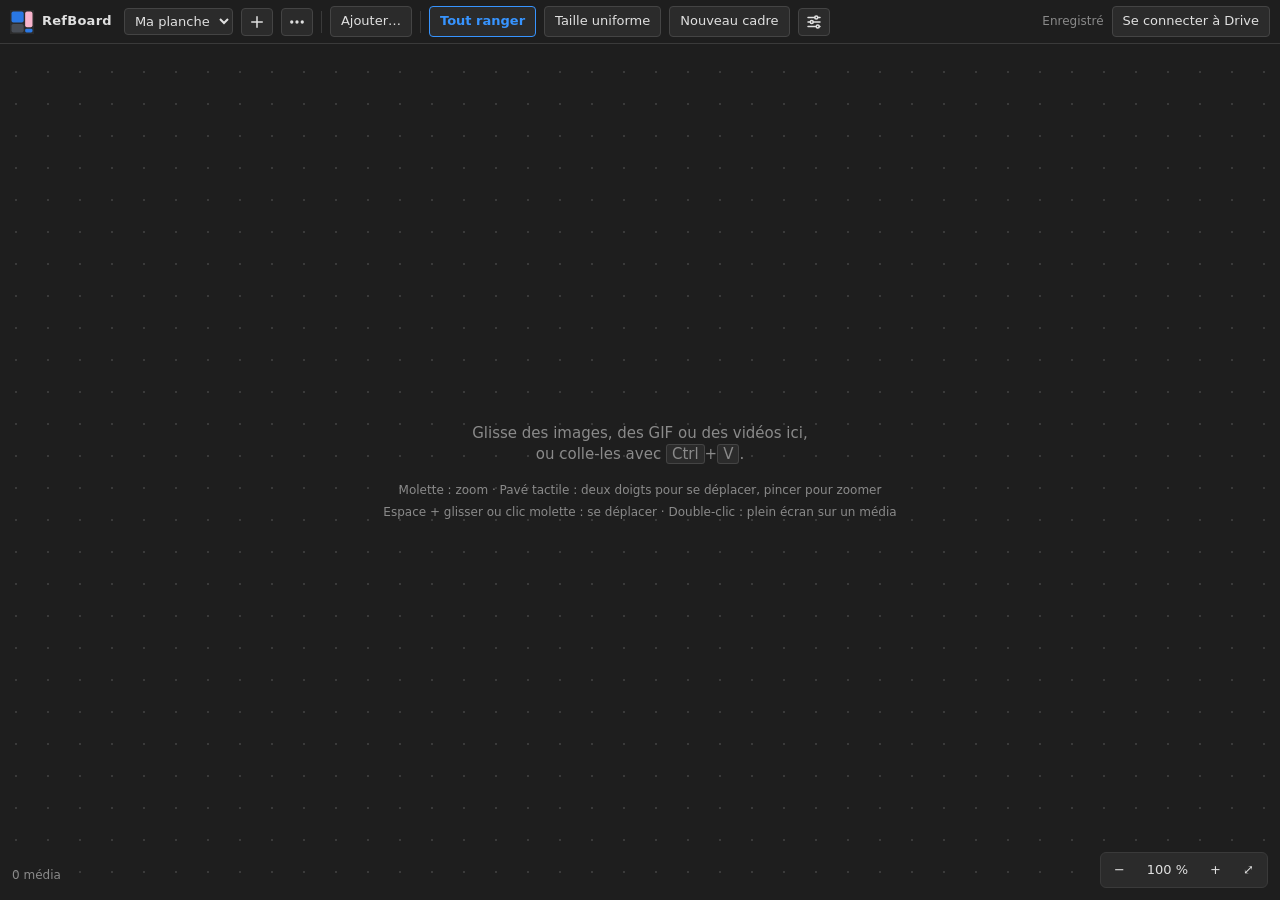
==== commit ca08cecb: "Lecture des vidéos : clic pause, glisser pour avancer, flèches image par image Fine ligne de lecture" ====
--- a/index.html
+++ b/index.html
@@ -8,8 +8,8 @@
   <link rel="manifest" href="manifest.webmanifest">
   <link rel="apple-touch-icon" href="assets/icon-192.png">
   <meta name="theme-color" content="#1e1e1e">
-  <link rel="stylesheet" href="css/theme.css?v=12">
-  <link rel="stylesheet" href="css/style.css?v=12">
+  <link rel="stylesheet" href="css/theme.css?v=13">
+  <link rel="stylesheet" href="css/style.css?v=13">
 </head>
 <body>
   <header id="toolbar">
@@ -114,13 +114,13 @@
   <div id="toast"></div>
 
   <script src="https://accounts.google.com/gsi/client" async></script>
-  <script src="js/config.js?v=12"></script>
-  <script src="js/db.js?v=12"></script>
-  <script src="js/layout.js?v=12"></script>
-  <script src="js/media.js?v=12"></script>
-  <script src="js/drive.js?v=12"></script>
-  <script src="js/board.js?v=12"></script>
-  <script src="js/sync.js?v=12"></script>
-  <script src="js/app.js?v=12"></script>
+  <script src="js/config.js?v=13"></script>
+  <script src="js/db.js?v=13"></script>
+  <script src="js/layout.js?v=13"></script>
+  <script src="js/media.js?v=13"></script>
+  <script src="js/drive.js?v=13"></script>
+  <script src="js/board.js?v=13"></script>
+  <script src="js/sync.js?v=13"></script>
+  <script src="js/app.js?v=13"></script>
 </body>
 </html>
--- a/css/style.css
+++ b/css/style.css
@@ -68,7 +68,13 @@
 .item .tools button:hover { background: var(--accent); }
 .item:not(.has-source) [data-act="source"] { display: none; }
 .item .badge { position: absolute; left: 0; bottom: 0; padding: 6px; transform: scale(var(--inv)); transform-origin: bottom left; pointer-events: none; }
-.item .badge span { display: block; padding: 1px 5px; border-radius: var(--rayon-petit); background: rgba(0, 0, 0, .6); color: #fff; font-size: 10px; font-weight: 600; letter-spacing: .04em; }
+.item .badge span { display: block; padding: 1px 5px; border-radius: var(--rayon-petit); background: rgba(0, 0, 0, .6); color: #fff; font-size: 10px; font-weight: 600; letter-spacing: .04em; font-variant-numeric: tabular-nums; white-space: pre; }
+/* Ligne de lecture des vidéos : toujours fine, jamais cliquable, au survol ou quand la vidéo est sélectionnée */
+.item .ligne { position: absolute; left: 0; right: 0; bottom: 0; height: calc(2px * var(--inv)); background: rgba(255, 255, 255, .18); pointer-events: none; opacity: 0; transition: opacity .12s; }
+.item .ligne i { position: absolute; inset: 0; background: var(--accent); transform: scaleX(0); transform-origin: left; }
+.item:has(video.media):hover .ligne, .item.selected:has(video.media) .ligne { opacity: 1; }
+.item.tiny .ligne { display: none; }
+body.scrubbing, body.scrubbing * { cursor: ew-resize !important; }
 .item.tiny .tools, .item.tiny .badge { display: none; }
 
 .item.dragging { z-index: 10; }
